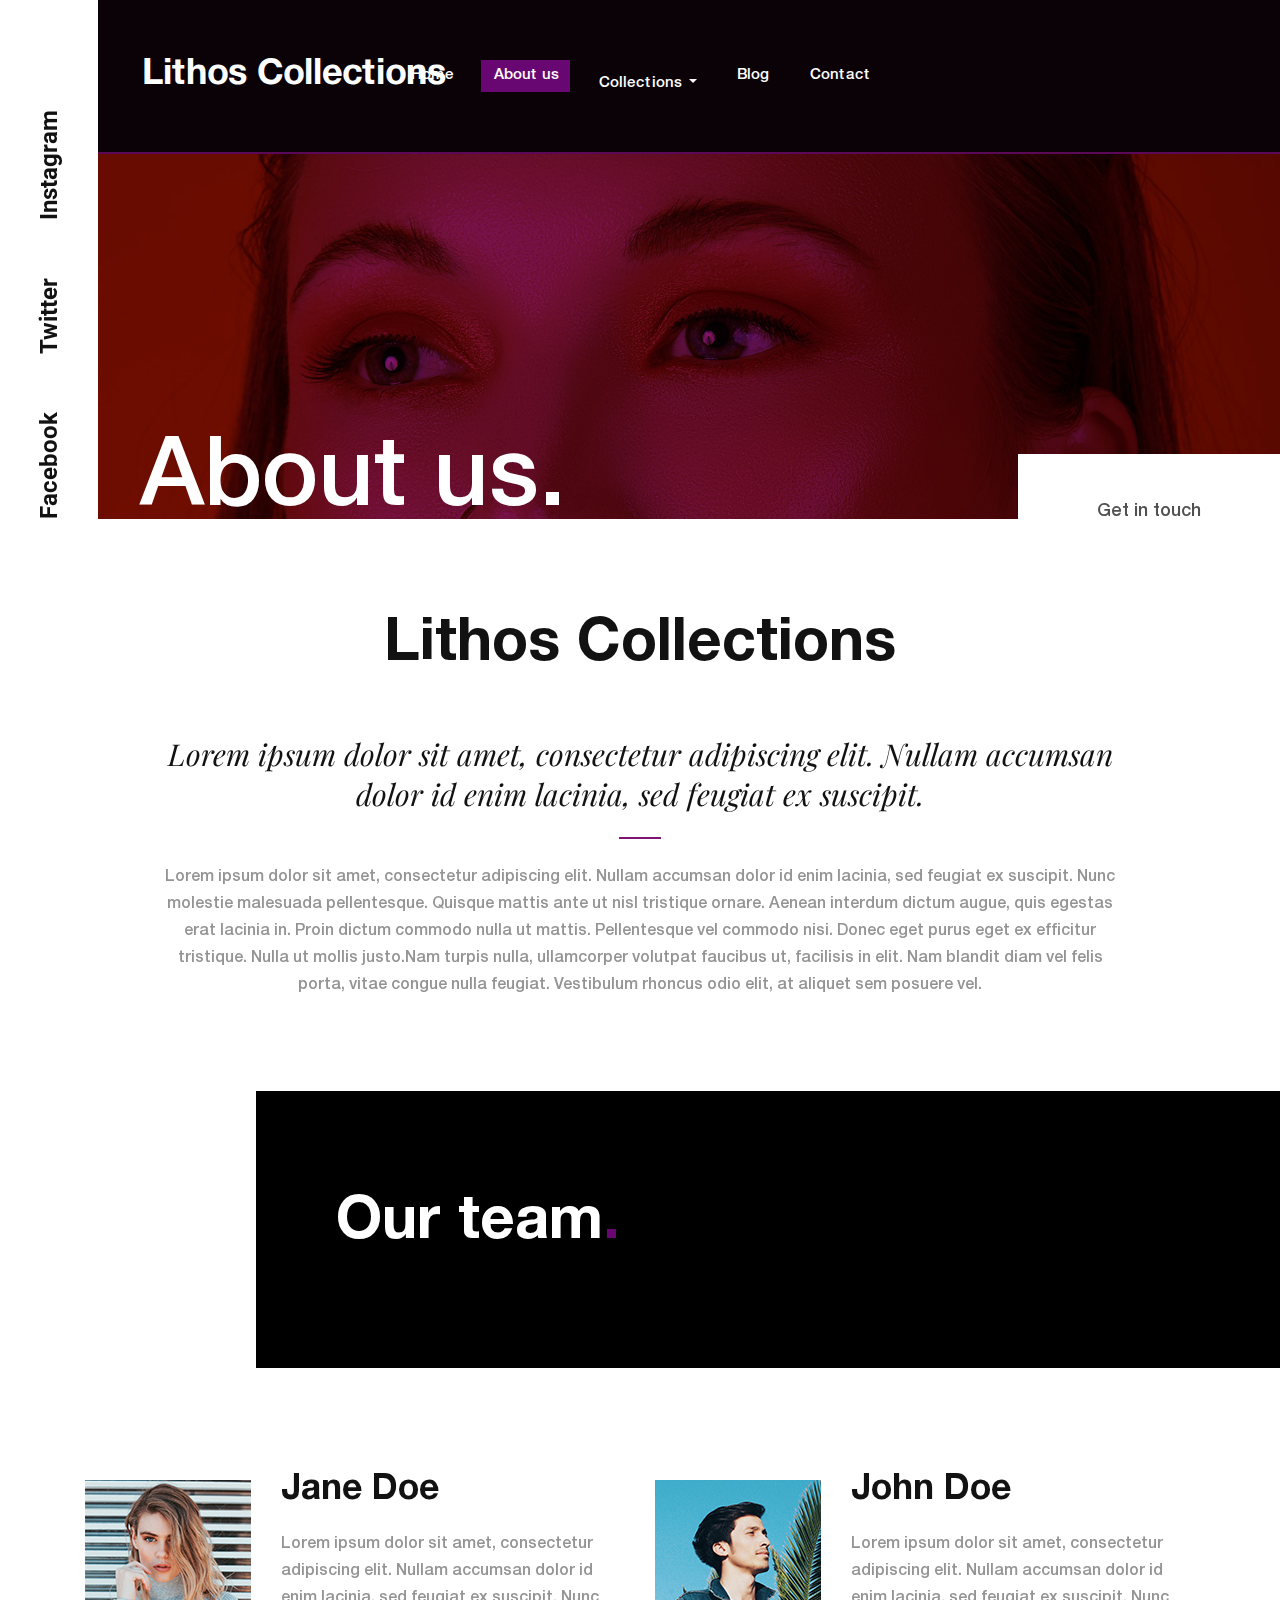
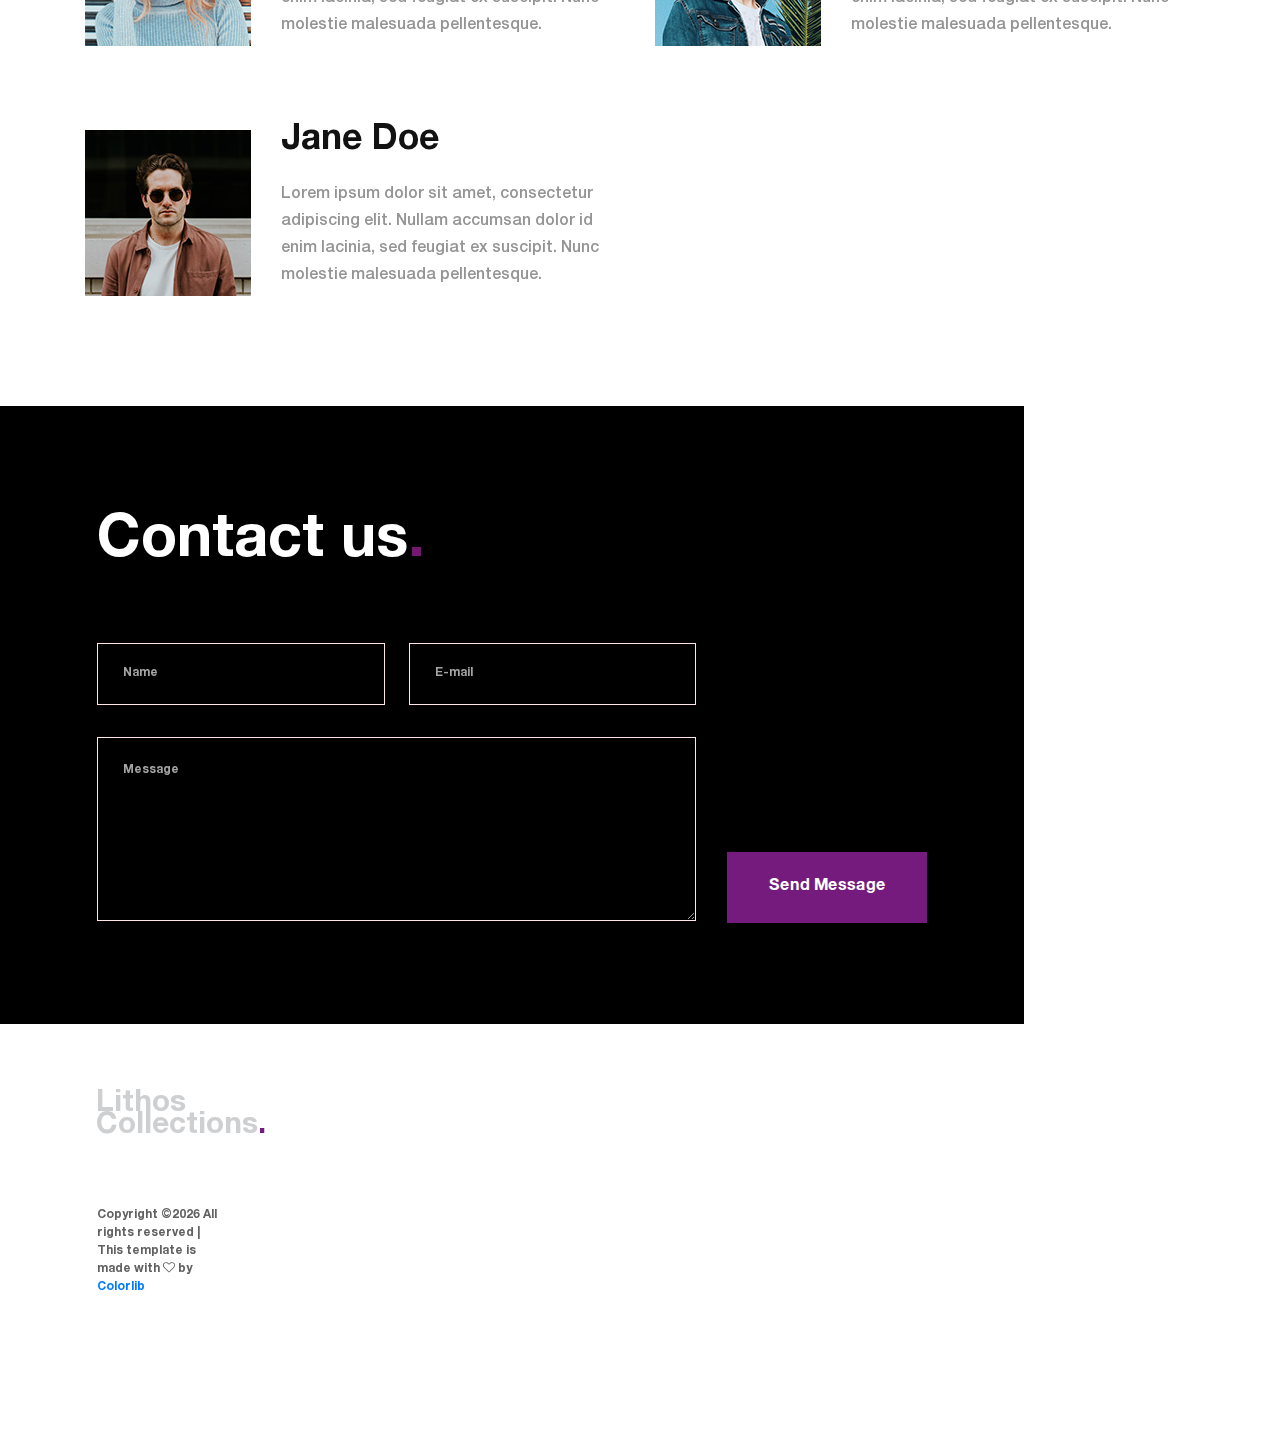
==== about.html @ c88ea255 "initial commit" ====
<!DOCTYPE html>
<html lang="en">
<head>
<title>About us</title>
<meta charset="utf-8">
<meta http-equiv="X-UA-Compatible" content="IE=edge">
<meta name="description" content="Modelo template project">
<meta name="viewport" content="width=device-width, initial-scale=1">
<link rel="stylesheet" type="text/css" href="styles/bootstrap-4.1.2/bootstrap.min.css">
<link href="plugins/font-awesome-4.7.0/css/font-awesome.min.css" rel="stylesheet" type="text/css">
<link rel="stylesheet" type="text/css" href="plugins/OwlCarousel2-2.3.4/owl.carousel.css">
<link rel="stylesheet" type="text/css" href="plugins/OwlCarousel2-2.3.4/owl.theme.default.css">
<link rel="stylesheet" type="text/css" href="plugins/OwlCarousel2-2.3.4/animate.css">
<link rel="stylesheet" type="text/css" href="styles/about.css">
<link rel="stylesheet" type="text/css" href="styles/about_responsive.css">
</head>
<body>

<div class="super_container">
	
	<!-- Header -->

	<header class="header">
		<div class="header_content d-flex flex-row align-items-center justify-content-center">

			<!-- Logo -->
			<div class="logo_container d-flex flex-row align-items-center justify-content-start">
				<div class="logo">
					<a href="#">Lithos Collections</a>
				</div>
				<div class="hamburger"><i class="fa fa-bars" aria-hidden="true"></i></div>
			</div>

			<!-- Main Navigation -->
			<nav class="main_nav">
				<ul class="d-flex flex-row align-items-start justify-content-start">
					<li><a href="index.html">Home</a></li>
					<li class="active"><a href="about.html">About us</a></li>
					<li class="nav-item dropdown">
      <a class="nav-link dropdown-toggle" href="#" id="navbardrop" data-toggle="dropdown">
        Collections
      </a>
      <div class="dropdown-menu">
        <a class="dropdown-item" href="#">Noir</a>
        <a class="dropdown-item" href="#">Violette</a>
      </div>
    </li>
					<li><a href="blog.html">Blog</a></li>
					<li><a href="contact.html">Contact</a></li>
				</ul>
			</nav>

			
		</div>
	</header>

	<!-- Social Bar -->

	<div class="social_bar">
		<div class="d-flex flex-row align-items-center justify-content-start">
			<ul class="d-flex flex-row align-items-start justify-content-start">
				<li><a href="#">Facebook</a></li>
				<li><a href="#">Twitter</a></li>
				<li><a href="#">Instagram</a></li>
			</ul>
		</div>
	</div>

	<!-- Menu -->

	<div class="menu trans_400 d-flex flex-column align-items-start justify-content-center">
		<div class="menu_close"><i class="fa fa-times" aria-hidden="true"></i></div>
		<div class="menu_content">
			<nav class="menu_nav">
				<ul>
					<li><a href="index.html">Home<span>.</span></a></li>
					<li><a href="about.html">About us<span>.</span></a></li>
					<li class="nav-item dropdown">
      <a class="nav-link dropdown-toggle" href="#" id="navbardrop" data-toggle="dropdown">
        Collections
      </a>
      <div class="dropdown-menu">
        <a class="dropdown-item" href="#">Noir</a>
        <a class="dropdown-item" href="#">Violette</a>
      </div>
    </li>
					<li><a href="blog.html">Blog</a></li>
					<li><a href="contact.html">Contact<span>.</span></a></li>
				</ul>
			</nav>
			
		</div>
	</div>

	<!-- Home -->

	<div class="home">
		<div class="parallax_background parallax-window" data-parallax="scroll" data-image-src="images/about.jpg" data-speed="0.8"></div>
		<div class="home_title">About us.</div>
		<div class="home_contact scroll_to d-flex flex-row align-items-end justify-content-center" data-scroll-to="#contact">Get in touch</div>
	</div>

	<!-- Intro -->

	<div class="intro">
		<div class="container">
			<div class="row">
				<div class="col">
					<div class="intro_content">
						<div class="intro_title text-center"><h1>Lithos Collections</h1></div>
						<div class="intro_highlight text-center">
							<p>Lorem ipsum dolor sit amet, consectetur adipiscing elit. Nullam accumsan dolor id enim lacinia, sed feugiat ex suscipit.</p>
						</div>
						<div class="intro_text text-center">
							<p>Lorem ipsum dolor sit amet, consectetur adipiscing elit. Nullam accumsan dolor id enim lacinia, sed feugiat ex suscipit. Nunc molestie malesuada pellentesque. Quisque mattis ante ut nisl tristique ornare. Aenean interdum dictum augue, quis egestas erat lacinia in. Proin dictum commodo nulla ut mattis. Pellentesque vel commodo nisi. Donec eget purus eget ex efficitur tristique. Nulla ut mollis justo.Nam turpis nulla, ullamcorper volutpat faucibus ut, facilisis in elit. Nam blandit diam vel felis porta, vitae congue nulla feugiat. Vestibulum rhoncus odio elit, at aliquet sem posuere vel.</p>
						</div>
					</div>
				</div>
			</div>
		</div>
	</div>

	<!-- Team -->

	<div class="team">
		<div class="section_title_container d-flex flex-row align-items-center justify-content-end">
			<div class="d-flex flex-row align-items-center justify-content-start">
				<div class="section_title"><h1>Our team<span>.</span></h1></div>
			</div>
		</div>
		<div class="container">
			<div class="row">
				<div class="col">
					<div class="team_content d-flex flex-row align-items-start justify-content-between flex-wrap">
						
						<!-- Team Item -->
						<div class="team_item d-flex flex-row align-items-start justify-content-start">
							<div><div class="team_item_image"><img src="images/team_1.jpg" alt="https://unsplash.com/@fezbot2000"></div></div>
							<div class="team_item_content">
								<div class="team_item_title"><a href="#">Jane Doe</a></div>
								<div class="team_item_text">
									<p>Lorem ipsum dolor sit amet, consectetur adipiscing elit. Nullam accumsan dolor id enim lacinia, sed feugiat ex suscipit. Nunc molestie malesuada pellentesque.</p>
								</div>
							</div>
						</div>

						<!-- Team Item -->
						<div class="team_item d-flex flex-row align-items-start justify-content-start">
							<div><div class="team_item_image"><img src="images/team_2.jpg" alt="https://unsplash.com/@onurozkardes"></div></div>
							<div class="team_item_content">
								<div class="team_item_title"><a href="#">John Doe</a></div>
								<div class="team_item_text">
									<p>Lorem ipsum dolor sit amet, consectetur adipiscing elit. Nullam accumsan dolor id enim lacinia, sed feugiat ex suscipit. Nunc molestie malesuada pellentesque.</p>
								</div>
							</div>
						</div>

						<!-- Team Item -->
						<div class="team_item d-flex flex-row align-items-start justify-content-start">
							<div><div class="team_item_image"><img src="images/team_3.jpg" alt="https://unsplash.com/@brookecagle"></div></div>
							<div class="team_item_content">
								<div class="team_item_title"><a href="#">Jane Doe</a></div>
								<div class="team_item_text">
									<p>Lorem ipsum dolor sit amet, consectetur adipiscing elit. Nullam accumsan dolor id enim lacinia, sed feugiat ex suscipit. Nunc molestie malesuada pellentesque.</p>
								</div>
							</div>
						</div>


					</div>
				</div>
			</div>
		</div>
	</div>

	<!-- Testimonials -->
	</div>

	<!-- Footer -->

	<footer class="footer">
		
		
		<!-- Contact -->
		<div class="contact" id="contact">
			<div class="container">
				<div class="row">
					<div class="col">
						<div class="contact_content">
							<div class="contact_title">Contact us<span>.</span></div>
							<div class="contact_form_container">
								<form action="#" class="contact_form" id="contact_form">
									<div class="d-flex flex-lg-row flex-column align-items-end justify-content-start">
										<div class="contact_form_content">
											<div class="d-flex flex-xl-row flex-column align-items-center justify-content-between">
												<div>
													<input type="text" class="contact_input" placeholder="Name" required="required">
												</div>
												<div>
													<input type="email" class="contact_input" placeholder="E-mail" required="required">
												</div>
											</div>
											<div>
												<textarea class="contact_input contact_textarea" placeholder="Message" required="required"></textarea>
											</div>
										</div>
										<div class="contact_form_button_container">
											<button class="contact_form_button button">Send Message</button>
										</div>
									</div>
								</form>
							</div>
						</div>
					</div>
				</div>
			</div>			
		</div>
		<div class="footer_container">
			<div class="container">
				<div class="row">
					<div class="col">
						<div class="footer_container_inner d-flex flex-xl-row flex-column align-items-start justify-content-start">
							<div>
								<div class="footer_logo_container">
									<a href="#">
										<div>Lithos Collections<span>.</span></div>
										
									</a>
								</div>
								<div class="copyright"><!-- Link back to Colorlib can't be removed. Template is licensed under CC BY 3.0. -->
Copyright &copy;<script>document.write(new Date().getFullYear());</script> All rights reserved | This template is made with <i class="fa fa-heart-o" aria-hidden="true"></i> by <a href="https://colorlib.com" target="_blank">Colorlib</a>
<!-- Link back to Colorlib can't be removed. Template is licensed under CC BY 3.0. --></div>
							</div>
							<div class="footer_content d-flex flex-sm-row flex-column align-items-start justify-content-start flex-wrap">
								
							</div>
						</div>
					</div>
				</div>
			</div>		
		</div>
	</footer>
</div>

<script src="js/jquery-3.3.1.min.js"></script>
<script src="styles/bootstrap-4.1.2/popper.js"></script>
<script src="styles/bootstrap-4.1.2/bootstrap.min.js"></script>
<script src="plugins/greensock/TweenMax.min.js"></script>
<script src="plugins/greensock/TimelineMax.min.js"></script>
<script src="plugins/scrollmagic/ScrollMagic.min.js"></script>
<script src="plugins/greensock/animation.gsap.min.js"></script>
<script src="plugins/greensock/ScrollToPlugin.min.js"></script>
<script src="plugins/OwlCarousel2-2.3.4/owl.carousel.js"></script>
<script src="plugins/easing/easing.js"></script>
<script src="plugins/parallax-js-master/parallax.min.js"></script>
<script src="plugins/scrollTo/jquery.scrollTo.min.js"></script>
<script src="js/about.js"></script>
</body>
</html>
---- styles/about.css ----
@charset "utf-8";
/* CSS Document */

/******************************

[Table of Contents]

1. Fonts
2. Body and some general stuff
3. Header
4. Social Bar
5. Menu
6. Home
7. Intro
8. Team
9. Testimonials
10. Footer


******************************/

/***********
1. Fonts
***********/

@import url('https://fonts.googleapis.com/css?family=Playfair+Display:400i|Roboto:700');

@font-face
{
	font-family: 'HelveticaNeueLTProBd';
	src: url('../fonts/HelveticaNeueLTPro-Bd.eot'); /* IE9 Compat Modes */
  	src: url('../fonts/HelveticaNeueLTPro-Bd.eot?#iefix') format('embedded-opentype'), /* IE6-IE8 */
		url('../fonts/HelveticaNeueLTPro-Bd.woff2') format('woff2'), /* Super Modern Browsers */
		url('../fonts/HelveticaNeueLTPro-Bd.woff') format('woff'), /* Pretty Modern Browsers */
		url('../fonts/HelveticaNeueLTPro-Bd.ttf')  format('truetype'); /* Safari, Android, iOS */
	font-weight: bold;
}

@font-face
{
	font-family: 'HelveticaNeueLTProMd';
	src: url('../fonts/HelveticaNeueLTPro-Md.eot'); /* IE9 Compat Modes */
  	src: url('../fonts/HelveticaNeueLTPro-Md.eot?#iefix') format('embedded-opentype'), /* IE6-IE8 */
		url('../fonts/HelveticaNeueLTPro-Md.woff2') format('woff2'), /* Super Modern Browsers */
		url('../fonts/HelveticaNeueLTPro-Md.woff') format('woff'), /* Pretty Modern Browsers */
		url('../fonts/HelveticaNeueLTPro-Md.ttf')  format('truetype'); /* Safari, Android, iOS */
	font-weight: normal;
}

/*********************************
2. Body and some general stuff
*********************************/

*
{
	margin: 0;
	padding: 0;
	-webkit-font-smoothing: antialiased;
	-webkit-text-shadow: rgba(0,0,0,.01) 0 0 1px;
	text-shadow: rgba(0,0,0,.01) 0 0 1px;
}
body
{
	font-family: 'HelveticaNeueLTProMd', sans-serif;
	font-size: 14px;
	font-weight: 400;
	background: #FFFFFF;
	color: #a5a5a5;
}
div
{
	display: block;
	position: relative;
	-webkit-box-sizing: border-box;
    -moz-box-sizing: border-box;
    box-sizing: border-box;
}
ul
{
	list-style: none;
	margin-bottom: 0px;
}
p
{
	font-family: 'HelveticaNeueLTProMd', sans-serif;
	font-size: 16px;
	line-height: 1.6875;
	color: #949494;
	-webkit-font-smoothing: antialiased;
	-webkit-text-shadow: rgba(0,0,0,.01) 0 0 1px;
	text-shadow: rgba(0,0,0,.01) 0 0 1px;
}
p a
{
	display: inline;
	position: relative;
	color: inherit;
	border-bottom: solid 1px #ffa07f;
	-webkit-transition: all 200ms ease;
	-moz-transition: all 200ms ease;
	-ms-transition: all 200ms ease;
	-o-transition: all 200ms ease;
	transition: all 200ms ease;
}
p:last-of-type
{
	margin-bottom: 0;
}
a
{
	-webkit-transition: all 200ms ease;
	-moz-transition: all 200ms ease;
	-ms-transition: all 200ms ease;
	-o-transition: all 200ms ease;
	transition: all 200ms ease;
}
a, a:hover, a:visited, a:active, a:link
{
	text-decoration: none;
	-webkit-font-smoothing: antialiased;
	-webkit-text-shadow: rgba(0,0,0,.01) 0 0 1px;
	text-shadow: rgba(0,0,0,.01) 0 0 1px;
}
p a:active
{
	position: relative;
	color: #FF6347;
}
p a:hover
{
	color: #FFFFFF;
	background: #ffa07f;
}
p a:hover::after
{
	opacity: 0.2;
}
::selection
{
	background: #121212;
	color: #FFFFFF;
}
p::selection
{
	
}
h1{font-size: 60px;}
h2{font-size: 48px;}
h3{font-size: 36px;}
h4{font-size: 24px;}
h5{font-size: 18px;}
h1, h2, h3, h4, h5, h6
{
	font-family: 'HelveticaNeueLTProBd', sans-serif;
	-webkit-font-smoothing: antialiased;
	-webkit-text-shadow: rgba(0,0,0,.01) 0 0 1px;
	text-shadow: rgba(0,0,0,.01) 0 0 1px;
	line-height: 1.2;
}
h1::selection, 
h2::selection, 
h3::selection, 
h4::selection, 
h5::selection, 
h6::selection
{
	
}
img
{
	max-width: 100%;
}
button:active
{
	outline: none;
}
.form-control
{
	color: #db5246;
}
section
{
	display: block;
	position: relative;
	box-sizing: border-box;
}
.clear
{
	clear: both;
}
.clearfix::before, .clearfix::after
{
	content: "";
	display: table;
}
.clearfix::after
{
	clear: both;
}
.clearfix
{
	zoom: 1;
}
.float_left
{
	float: left;
}
.float_right
{
	float: right;
}
.trans_200
{
	-webkit-transition: all 200ms ease;
	-moz-transition: all 200ms ease;
	-ms-transition: all 200ms ease;
	-o-transition: all 200ms ease;
	transition: all 200ms ease;
}
.trans_300
{
	-webkit-transition: all 300ms ease;
	-moz-transition: all 300ms ease;
	-ms-transition: all 300ms ease;
	-o-transition: all 300ms ease;
	transition: all 300ms ease;
}
.trans_400
{
	-webkit-transition: all 400ms ease;
	-moz-transition: all 400ms ease;
	-ms-transition: all 400ms ease;
	-o-transition: all 400ms ease;
	transition: all 400ms ease;
}
.trans_500
{
	-webkit-transition: all 500ms ease;
	-moz-transition: all 500ms ease;
	-ms-transition: all 500ms ease;
	-o-transition: all 500ms ease;
	transition: all 500ms ease;
}
.fill_height
{
	height: 100%;
}
.super_container
{
	width: 100%;
	overflow: hidden;
}
.prlx_parent
{
	overflow: hidden;
}
.prlx
{
	height: 130% !important;
}
.parallax-window
{
    min-height: 400px;
    background: transparent;
}
.parallax_background
{
	position: absolute;
	top: 0;
	left: 0;
	width: 100%;
	height: 100%;
}
.background_image
{
	position: absolute;
	top: 0;
	left: 0;
	width: 100%;
	height: 100%;
	background-repeat: no-repeat;
	background-size: cover;
	background-position: center center;
}
.nopadding
{
	padding: 0px !important;
}
.owl-carousel,
.owl-carousel .owl-stage-outer,
.owl-carousel .owl-stage,
.owl-carousel .owl-item,
.owl-carousel .owl-item > div
{
	height: 100%;
}
.section_title_container
{
	width: 100%;
}
.section_title_container > div
{
	width: 80%;
	height: 277px;
	background: #000000;
	padding-left: 80px;
	padding-right: 40px;
}
.section_title h1
{
	font-size: 60px;
	color: #FFFFFF;
}
.section_title h1 span
{
	color: #690772;
}
.button
{
	width: 200px;
	height: 71px;
	background: #751b7e;
	text-align: center;
}
.button a
{
	display: block;
	width: 100%;
	height: 100%;
	font-family: 'HelveticaNeueLTProBd', sans-serif;
	font-size: 16px;
	color: #FFFFFF;
	line-height: 71px;
}
.button:hover
{
	background: #121212;
}

/*********************************
3. Header
*********************************/

.header
{
	position: fixed;
	top: 0;
	left: 0;
	width: 100%;
	background: #0b0208;
	border-bottom: solid 2px #5b0857;
	z-index: 100;
}
.header_content
{
	width: 100%;
	height: 152px;
	-webkit-transition: all 400ms ease;
	-moz-transition: all 400ms ease;
	-ms-transition: all 400ms ease;
	-o-transition: all 400ms ease;
	transition: all 400ms ease;
}
.header.scrolled .header_content
{
	height: 80px;
}
.main_nav ul li
{
	height: 32px;
	-webkit-transition: all 200ms ease;
	-moz-transition: all 200ms ease;
	-ms-transition: all 200ms ease;
	-o-transition: all 200ms ease;
	transition: all 200ms ease;
}
.main_nav ul li:not(:last-of-type)
{
	margin-right: 26px;
}
.main_nav ul li.active,
.main_nav ul li:hover
{
	background: #690772;
}
.main_nav ul li a
{
	display: block;
	position: relative;
	font-size: 15px;
	color: #FFFFFF;
	line-height: 32px;
	padding-left: 13px;
	padding-right: 11px;
}
.logo_container
{
	position: absolute;
	top: 50%;
	-webkit-transform: translateY(-50%);
	-moz-transform: translateY(-50%);
	-ms-transform: translateY(-50%);
	-o-transform: translateY(-50%);
	transform: translateY(-50%);
	left: 0;
	padding-left: 142px;
}
.logo a
{
	display: block;
	font-family: 'HelveticaNeueLTProBd', sans-serif;
	font-size: 36px;
	color: #FFFFFF;
	line-height: 0.75;
	-webkit-transition: all 400ms ease;
	-moz-transition: all 400ms ease;
	-ms-transition: all 400ms ease;
	-o-transition: all 400ms ease;
	transition: all 400ms ease;
}
.header.scrolled .logo a
{
	font-size: 30px;
}
.logo a span
{
	color: #690772;
}
.submit_button
{
	position: absolute;
	right: 0;
	bottom: 0;
	width: 391px;
	height: 130px;
	background: #690772;
	text-align: center;
	-webkit-transition: all 400ms ease;
	-moz-transition: all 400ms ease;
	-ms-transition: all 400ms ease;
	-o-transition: all 400ms ease;
	transition: all 400ms ease;
}
.header.scrolled .submit_button
{
	height: 100%;
}
.submit_button a
{
	display: block;
	width: 100%;
	height: 100%;
	line-height: 130px;
	font-size: 18px;
	color: #FFFFFF;
	-webkit-transition: all 400ms ease;
	-moz-transition: all 400ms ease;
	-ms-transition: all 400ms ease;
	-o-transition: all 400ms ease;
	transition: all 400ms ease;
}
.header.scrolled .submit_button a
{
	line-height: 80px;
}
.hamburger
{
	display: none;
	margin-left: 10px;
	-webkit-transform: translateY(4px);
	-moz-transform: translateY(4px);
	-ms-transform: translateY(4px);
	-o-transform: translateY(4px);
	transform: translateY(4px);
	cursor: pointer;
}
.hamburger i
{
	font-size: 24px;
	color: #FFFFFF;
	-webkit-transition: all 200ms ease;
	-moz-transition: all 200ms ease;
	-ms-transition: all 200ms ease;
	-o-transition: all 200ms ease;
	transition: all 200ms ease;
}
.hamburger:hover i
{
	color: rgba(255,255,255,0.8);
}

/*********************************
4. Social Bar
*********************************/

.social_bar
{
	position: absolute;
	top: 519px;
	left: 0;
	width: 519px;
	height: 98px;
	background: #FFFFFF;
	z-index: 101;
	-webkit-transform-origin: top left;
	transform-origin: top left;
	-webkit-transform: rotate(-90deg);
	-moz-transform: rotate(-90deg);
	-ms-transform: rotate(-90deg);
	-o-transform: rotate(-90deg);
	transform: rotate(-90deg);
}
.social_bar > div
{
	width: 100%;
	height: 100%;
	padding-left: 0px;
}
.social_bar > div ul li:not(:last-child)
{
	margin-right: 58px;
}
.social_bar > div ul li a
{
	font-family: 'Roboto', sans-serif;
	font-size: 24px;
	font-weight: 700;
	color: #121212;
}
.social_bar > div ul li a:hover
{
	color: #690772;
}

/*********************************
5. Menu
*********************************/

.menu
{
	position: fixed;
	top: 0;
	left: 0;
	width: 100vw;
	height: 100vh;
	background: rgba(255,255,255,0.95);
	padding-left: 225px;
	z-index: 102;
	visibility: hidden;
	opacity: 0;
}
.menu.active
{
	visibility: visible;
	opacity: 1;
}
.menu::after
{
	display: block;
	position: absolute;
	top: 0;
	left: 0;
	width: 98px;
	height: 100vh;
	background: rgba(255,255,255,0.75);
	content: '';
}
.menu_close
{
	position: absolute;
	top: 29px;
	right: 50px;
	cursor: pointer;
	z-index: 1;
}
.menu_close i
{
	font-size: 24px;
	color: #121212;
}
.menu_nav ul li:not(:last-of-type)
{
	margin-bottom: 5px;
}
.menu_nav ul li a
{
	font-family: 'HelveticaNeueLTProBd', sans-serif;
	font-weight: 700;
	font-size: 36px;
	color: #121212;
	line-height: 1.2;
}
.menu_nav ul li a:hover
{
	color: #690772;
}
.menu_nav ul li a span
{
	color: #690772;
}
.menu_submit
{
	margin-top: 50px;
}
.menu_submit a
{
	display: inline-block;
	position: relative;
	font-size: 14px;
	color: rgba(0,0,0,0.62);
}
.menu_submit a::after
{
	display: block;
	position: absolute;
	bottom: 1px;
	left: 0;
	width: 100%;
	height: 1px;
	background: rgba(0,0,0,0.62);
	content: '';
}
.menu_submit a:hover
{
	color: rgba(0,0,0,1);
}
.menu_submit a:hover::after
{
	background: rgba(0,0,0,1);
}

/*********************************
6. Home
*********************************/

.home
{
	width: 100%;
	height: 519px;
	overflow: hidden;
}
.home_title
{
	position: absolute;
	bottom: -1px;
	left: 140px;
	font-size: 130px;
	color: #FFFFFF;
	line-height: 0.75;
}
.home_contact
{
	position: absolute;
	right: 0;
	bottom: 0;
	width: 262px;
	height: 65px;
	background: #FFFFFF;
	line-height: 0.75;
	font-size: 18px;
	color: #505050;
	cursor: pointer;
}

/*********************************
7. Intro
*********************************/

.intro
{
	background: #FFFFFF;
	padding-top: 92px;
	padding-bottom: 91px;
}
.intro_content
{
	padding-left: 80px;
	padding-right: 80px;
}
.intro_title h1
{
	color: #121212;
}
.intro_title h1 span
{
	color: #690772;
}
.intro_highlight
{
	margin-top: 51px;
	padding-bottom: 25px;
}
.intro_highlight p
{
	font-family: 'Playfair Display', serif;
	font-size: 30px;
	font-style: italic;
	color: #121212;
	line-height: 1.33333333;
}
.intro_highlight::after
{
	display: block;
	position: absolute;
	bottom: 0;
	left: 50%;
	-webkit-transform: translateX(-50%);
	-moz-transform: translateX(-50%);
	-ms-transform: translateX(-50%);
	-o-transform: translateX(-50%);
	transform: translateX(-50%);
	width: 42px;
	height: 2px;
	background: #801475;
	content: '';
}
.intro_text
{
	margin-top: 26px;
}

/*********************************
8. Team
*********************************/

.team
{
	background: #FFFFFF;
}
.team_content
{
	padding-top: 112px;
	padding-bottom: 110px;
}
.team_item
{
	width: calc((100% - 30px) / 2);
}
.team_item:nth-last-child(n+3)
{
	margin-bottom: 84px;
}
.team_item_image
{
	width: 166px;
	height: 166px;
}
.team_item_content
{
	padding-left: 30px;
}
.team_item_title
{
	margin-top: -10px;
}
.team_item_title a
{
	font-family: 'HelveticaNeueLTProBd', sans-serif;
	font-size: 36px;
	color: #121212;
	line-height: 1.2;
}
.team_item_title a:hover
{
	color: #751b7e;
}
.team_item_text
{
	margin-top: 19px;
}

/*********************************
9. Testimonials
*********************************/

.testimonials
{
	background: #FFFFFF;
}
.testimonial
{
	position: relative;
	background: #FFFFFF;
	padding-top: 109px;
	padding-bottom: 221px;
}
.quote
{
	width: 24px;
	height: 18px;
}
.quote_text
{
	margin-top: 48px;
}
.quote_text p
{
	font-family: 'Playfair Display', serif;
	font-size: 30px;
	font-style: italic;
	color: #121212;
	line-height: 1.333333;
}
.test_image
{
	width: 98px;
	height: 98px;
	border-radius: 50%;
	overflow: hidden;
	margin-top: 56px;
}
.test_name
{
	margin-top: 25px;
}
.test_name a
{
	font-family: 'HelveticaNeueLTProBd', sans-serif;
	font-size: 24px;
	color: #121212;
	line-height: 1.2;
}
.test_title
{
	font-family: 'HelveticaNeueLTProBd', sans-serif;
	font-size: 14px;
	line-height: 1.2;
	color: #a4a4a4;
	margin-top: 6px;
}
.owl-carousel .owl-dots
{
	display: none;
}
.test_slider_dots_container
{
	position: absolute;
	left: 50%;
	-webkit-transform: translateX(-50%);
	-moz-transform: translateX(-50%);
	-ms-transform: translateX(-50%);
	-o-transform: translateX(-50%);
	transform: translateX(-50%);
	bottom: 111px;
	z-index: 1;
}
.test_slider_custom_dots li
{
	width: 33px;
	height: 33px;
	text-align: center;
	border: solid 2px transparent;
	line-height: 29px;
	font-size: 14px;
	color: #121212;
	cursor: pointer;
	-webkit-transition: all 200ms ease;
	-moz-transition: all 200ms ease;
	-ms-transition: all 200ms ease;
	-o-transition: all 200ms ease;
	transition: all 200ms ease;
}
.test_slider_custom_dots li:not(.active):hover
{
	color: #751b7e;
}
.test_slider_custom_dots li:not(:last-of-type)
{
	margin-right: 3px;
}
.test_slider_custom_dots li.active
{
	border: solid 2px rgba(105,7,114,0.62);
}

/*********************************
10. Footer
*********************************/

.footer
{
	display: block;
	background: #FFFFFF;
}
.footer_image
{
	position: absolute;
	right: 15px;
	bottom: 0;
}
.contact
{
	width: 80%;
	background: #000000;
}
.contact .container
{
	max-width: 100%;
	padding-left: 0;
	padding-right: 0;
}
.contact .container .row
{
	margin-left: 0;
	margin-right: 0;
	padding-left: 0;
	padding-right: 0;
}
.contact .container .row .col
{
	padding-left: 0;
	padding-right: 0;
}
.contact_content
{
	padding-top: 101px;
	padding-bottom: 95px;
	padding-left: 97px;
	padding-right: 97px;
}
.contact_title
{
	font-family: 'HelveticaNeueLTProBd', sans-serif;
	font-size: 60px;
	color: #FFFFFF;
	line-height: 1.2;
}
.contact_title span
{
	color: #751871;
}
.contact_form_container
{
	max-width: 1029px;
	margin-top: 64px;
}
.contact_form
{

}
.contact_form_content
{
	width: 100%;
}
.contact_form_content > div:first-child
{
	margin-bottom: 32px;
}
.contact_form_content > div:first-child > div
{
	width: calc((100% - 24px) / 2);
}
.contact_input
{
	width: 100%;
	height: 62px;
	border: solid 1px #ffe5e5;
	background: transparent;
	padding-left: 25px;
	outline: none;
	color: #FFFFFF;
	font-family: 'HelveticaNeueLTProBd', sans-serif;
	font-size: 16px;
	-webkit-transition: all 200ms ease;
	-moz-transition: all 200ms ease;
	-ms-transition: all 200ms ease;
	-o-transition: all 200ms ease;
	transition: all 200ms ease;
}
.contact_input:focus,
.contact_input:hover
{
	border: solid 1px #751b7e;
}
.contact_textarea
{
	height: 184px;
	padding-top: 23px;
}
.contact_input::-webkit-input-placeholder
{
	font-family: 'HelveticaNeueLTProBd', sans-serif;
	font-size: 12px !important;
	color: #a4a4a4 !important;
}
.contact_input:-moz-placeholder
{
	font-family: 'HelveticaNeueLTProBd', sans-serif;
	font-size: 12px !important;
	color: #a4a4a4 !important;
}
.contact_input::-moz-placeholder
{
	font-family: 'HelveticaNeueLTProBd', sans-serif;
	font-size: 12px !important;
	color: #a4a4a4 !important;
} 
.contact_input:-ms-input-placeholder
{ 
	font-family: 'HelveticaNeueLTProBd', sans-serif;
	font-size: 12px !important;
	color: #a4a4a4 !important;
}
.contact_input::input-placeholder
{
	font-family: 'HelveticaNeueLTProBd', sans-serif;
	font-size: 12px !important;
	color: #a4a4a4 !important;
}
.contact_form_button
{
	border: none;
	outline: none;
	margin-left: 31px;
	cursor: pointer;
	color: #FFFFFF;
	font-family: 'HelveticaNeueLTProBd', sans-serif;
    font-size: 16px;
    margin-bottom: 6px;
    -webkit-transition: all 200ms ease;
	-moz-transition: all 200ms ease;
	-ms-transition: all 200ms ease;
	-o-transition: all 200ms ease;
	transition: all 200ms ease;
}
.contact_form_button:hover
{
	background: #FFFFFF;
	color: #121212;
}
.footer_container
{
	width: 80%;
	padding-bottom: 142px;
}
.footer_container .container
{
	max-width: 100%;
	padding-left: 0;
	padding-right: 0;
}
.footer_container .container .row
{
	margin-left: 0;
	margin-right: 0;
	padding-left: 0;
	padding-right: 0;
}
.footer_container .container .row .col
{
	padding-left: 0;
	padding-right: 0;
}
.footer_container_inner > div:first-child
{
	width: 25%;
	padding-left: 97px;
	padding-top: 58px;
	padding-right: 30px;
}
.footer_container_inner > div:last-child
{
	width: 75%;
}
.footer_logo_container
{
	display: inline-block;
}
.footer_logo_container a > div:first-child
{
	font-family: 'HelveticaNeueLTProBd', sans-serif;
	font-size: 36px;
	color: #121212;
	line-height: 0.75;
	margin-left: -1px;
}
.footer_logo_container a > div:first-child span
{
	color: #751b7e;
}
.footer_logo_container a > div:last-child
{
	font-family: 'HelveticaNeueLTProBd', sans-serif;
	font-size: 16px;
	color: #cecfd1;
	margin-top: 12px;
	line-height: 0.75;
}
.copyright
{
	font-family: 'HelveticaNeueLTProBd', sans-serif;
	font-size: 12px;
	color: #616161;
	line-height: 1.5;
	margin-top: 65px;
}
.footer_content
{
	padding-top: 69px;
}
.footer_col
{
	width: 25%;
}
.footer_title
{
	font-family: 'HelveticaNeueLTProBd', sans-serif;
	font-size: 20px;
	color: #121212;
	line-height: 0.75;
}
.footer_list
{
	margin-top: 33px;
}
.footer_list ul li:not(:last-of-type)
{
	margin-bottom: 9px;
}
.footer_list ul li
{
	font-family: 'HelveticaNeueLTProBd', sans-serif;
	font-size: 14px;
	color: #777777;
}
---- styles/about_responsive.css ----
@charset "utf-8";
/* CSS Document */

/******************************

[Table of Contents]

1. 1600px
2. 1440px
3. 1280px
4. 1199px
5. 1024px
6. 991px
7. 959px
8. 880px
9. 768px
10. 767px
11. 539px
12. 479px
13. 400px

******************************/

/************
1. 1600px
************/

@media only screen and (max-width: 1600px)
{
	
}

/************
2. 1440px
************/

@media only screen and (max-width: 1440px)
{
	.main_nav ul li:not(:last-of-type)
	{
		margin-right: 16px;
	}
	.submit_button
	{
		width: 311px;
	}
	.submit_button a
	{
		font-size: 16px;
	}
	.footer_image
	{
		right: -45px;
	}
}

/************
3. 1380px
************/

@media only screen and (max-width: 1380px)
{
	
}

/************
3. 1280px
************/

@media only screen and (max-width: 1280px)
{
	.home_title
	{
		font-size: 96px;
	}
	.submit_button
	{
		top: 50%;
		-webkit-transform: translateY(-50%);
		-moz-transform: translateY(-50%);
		-ms-transform: translateY(-50%);
		-o-transform: translateY(-50%);
		transform: translateY(-50%);
		width: 273px;
		height: 75px;
	}
	.submit_button a
	{
		line-height: 75px;
	}
	.section_title_container > div
	{
		padding-right: 45px;
	}
	.footer_logo_container a > div:first-child
	{
		font-size: 30px;
	}
}

/************
4. 1199px
************/

@media only screen and (max-width: 1199px)
{
	.hamburger
	{
		display: block;
	}
	.main_nav
	{
		display: none;
	}
	.home_container
	{
		top: 52%;
		-webkit-transform: translateY(-50%);
		-moz-transform: translateY(-50%);
		-ms-transform: translateY(-50%);
		-o-transform: translateY(-50%);
		transform: translateY(-50%);
	}
	.home_title
	{
		font-size: 96px;
	}
	.section_title h1
	{
		font-size: 48px;
	}
	.section_title_container > div
	{
		padding-left: 45px;
	}
	.team_item_image
	{
		width: 125px;
		height: 125px;
	}
	.contact_form_content > div:first-child > div
	{
		width: 100%;
	}
	.contact_form_content > div:first-child > div:first-child
	{
		margin-bottom: 32px;
	}
	.footer_container_inner > div:first-child
	{
		width: 100%;
	}
	.footer_container_inner > div:last-child
	{
		width: 100%;
	}
	.footer_content
	{
		padding-left: 97px;
	}
	.footer_image
	{
		right: 15px;
		width: 164px;
	}
}

/************
4. 1100px
************/

@media only screen and (max-width: 1100px)
{
	
}

/************
5. 1024px
************/

@media only screen and (max-width: 1024px)
{
	
}

/************
6. 991px
************/

@media only screen and (max-width: 991px)
{
	.logo_container
	{
		padding-left: 25px;
	}
	.menu
	{
		padding-left: 155px;
	}
	.menu::after
	{
		width: 60px;
	}
	.social_bar
	{
		height: 70px;
		background: transparent;
		z-index: 99;
	}
	.social_bar > div
	{
		padding-left: 30px;
	}
	.social_bar > div ul li:not(:last-child)
	{
		margin-right: 38px;
	}
	.social_bar > div ul li a
	{
		font-size: 18px;
		color: #ffffff;
	}
	.home_title
	{
		font-size: 90px;
	}
	.home_contact
	{
		width: 200px;
		height: 48px;
		font-size: 16px;
	}
	.intro_content
	{
		padding-left: 0px;
		padding-right: 0px;
	}
	.section_title_container > div
	{
		width: 100%;
	}
	.team_item
	{
		width: 100%;
	}
	.team_item:nth-last-child(n+3)
	{
		margin-bottom: 0px;
	}
	.team_item:not(:last-child)
	{
		margin-bottom: 74px;
	}
	.contact
	{
		width: 100%;
	}
	.contact .container
	{
		max-width: 720px;
		padding-left: 15px;
		padding-right: 15px;
	}
	.contact .container .row
	{
		margin-left: -15px;
		margin-right: -15px;
	}
	.contact .container .row .col
	{
		padding-left: 15px;
		padding-right: 15px;
	}
	.contact_content
	{
		padding-left: 0;
		padding-right: 0;
	}
	.contact_form_button
	{
		margin-top: 26px;
	}
	.footer_container
	{
		width: 100%;
	}
	.footer_container .container
	{
		max-width: 720px;
		padding-left: 15px;
		padding-right: 15px;
	}
	.footer_container .container .row
	{
		margin-left: -15px;
		margin-right: -15px;
	}
	.footer_container .container .row .col
	{
		padding-left: 15px;
		padding-right: 15px;
	}
	.footer_container_inner > div:first-child
	{
		width: 100%;
		padding-left: 0;
	}
	.footer_container_inner > div:last-child
	{
		width: 100%;
	}
	.footer_col:nth-last-child(n+3)
	{
		margin-bottom: 60px;
	}
	.footer_col
	{
		width: 50%;
	}
	.footer_content
	{
		padding-left: 0;
	}
	.footer_image
	{
		right: -30px;
		width: 230px;
	}
}

/************
7. 959px
************/

@media only screen and (max-width: 959px)
{
	
}

/************
8. 880px
************/

@media only screen and (max-width: 880px)
{
	
}

/************
9. 768px
************/

@media only screen and (max-width: 768px)
{
	
}

/************
10. 767px
************/

@media only screen and (max-width: 767px)
{
	h1
	{
		font-size: 48px;
	}
	.home_title
	{
		left: 110px;
		font-size: 72px;
	}
	.section_title
	{
		max-width: 300px;
	}
	.section_title h1
	{
		font-size: 40px;
	}
	.intro_highlight p
	{
		font-size: 24px;
	}
	.quote_text p
	{
		font-size: 24px;
	}
	.test_name a
	{
		font-size: 20px;
	}
	.contact .container
	{
		max-width: 540px;
	}
	.footer_container .container
	{
		max-width: 540px;
	}
	.footer_col
	{
		width: 100%;
	}
	.footer_col:nth-last-child(n+3)
	{
		margin-bottom: 0px;
	}
	.footer_col:not(:last-child)
	{
		margin-bottom: 60px;
	}
	.footer_image
	{
		right: -30px;
		width: 242px;
		bottom: 146px;
	}
}

/************
11. 575px
************/

@media only screen and (max-width: 575px)
{
	p
	{
		font-size: 14px;
	}
	h1
	{
		font-size: 36px;
	}
	.menu
	{
		padding-left: 65px;
	}
	.menu::after
	{
		width: 7px;
	}
	.header_content
	{
		height: 80px;
	}
	.logo_container
	{
		padding-left: 15px;
	}
	.logo a
	{
		font-size: 30px;
	}
	.button
	{
		width: 160px;
		height: 55px;
	}
	.button a
	{
		font-size: 14px;
		line-height: 55px;
	}
	.home
	{
		height: 380px;
	}
	.home_title
	{
		font-size: 48px;
		left: 15px;
		bottom: 100px;
	}
	.social_bar
	{
		top: 350px;
		width: auto;
		height: 30px;
	    -webkit-transform: rotate(0deg);
	    -moz-transform: rotate(0deg);
	    -ms-transform: rotate(0deg);
	    -o-transform: rotate(0deg);
	    transform: rotate(0deg);
	}
	.social_bar > div
	{
		padding-left: 15px;
	}
	.social_bar > div ul li:not(:last-child)
	{
		margin-right: 30px;
	}
	.social_bar > div ul li a
	{
		font-size: 14px;
	}
	.home_contact
	{
		width: 170px;
		height: 40px;
		font-size: 14px;
	}
	.intro_highlight p
	{
		font-size: 20px;
	}
	.team_item_title
	{
		margin-top: -7px;
	}
	.team_item_title a
	{
		font-size: 24px;
	}
	.team_item_text
	{
		margin-top: 14px;
	}
	.quote_text p
	{
		font-size: 20px;
	}
	.testimonial
	{
		padding-top: 84px;
		padding-bottom: 190px;
	}
	.test_slider_dots_container
	{
		bottom: 83px;
	}
	.test_name a
	{
		font-size: 18px;
	}
	.test_title
	{
		font-size: 12px;
		margin-top: 4px;
	}
	.submit_button
	{
		display: none;
	}
	.section_title_container > div
	{
		padding-left: 15px;
		padding-right: 15px;
	}
	.section_title h1
	{
		font-size: 36px;
	}
	.contact .container
	{
		max-width: 100%;
	}
	.contact_input
	{
		font-size: 14px;
	}
	.contact_content
	{

	}
	.contact_form_button
	{
		font-size: 14px;
	}
	.footer_container .container
	{
		max-width: 100%;
	}
}

/************
11. 539px
************/

@media only screen and (max-width: 539px)
{
	
}

/************
12. 480px
************/

@media only screen and (max-width: 480px)
{
	
}

/************
13. 479px
************/

@media only screen and (max-width: 479px)
{
	
}

/************
14. 400px
************/

@media only screen and (max-width: 400px)
{
	
}
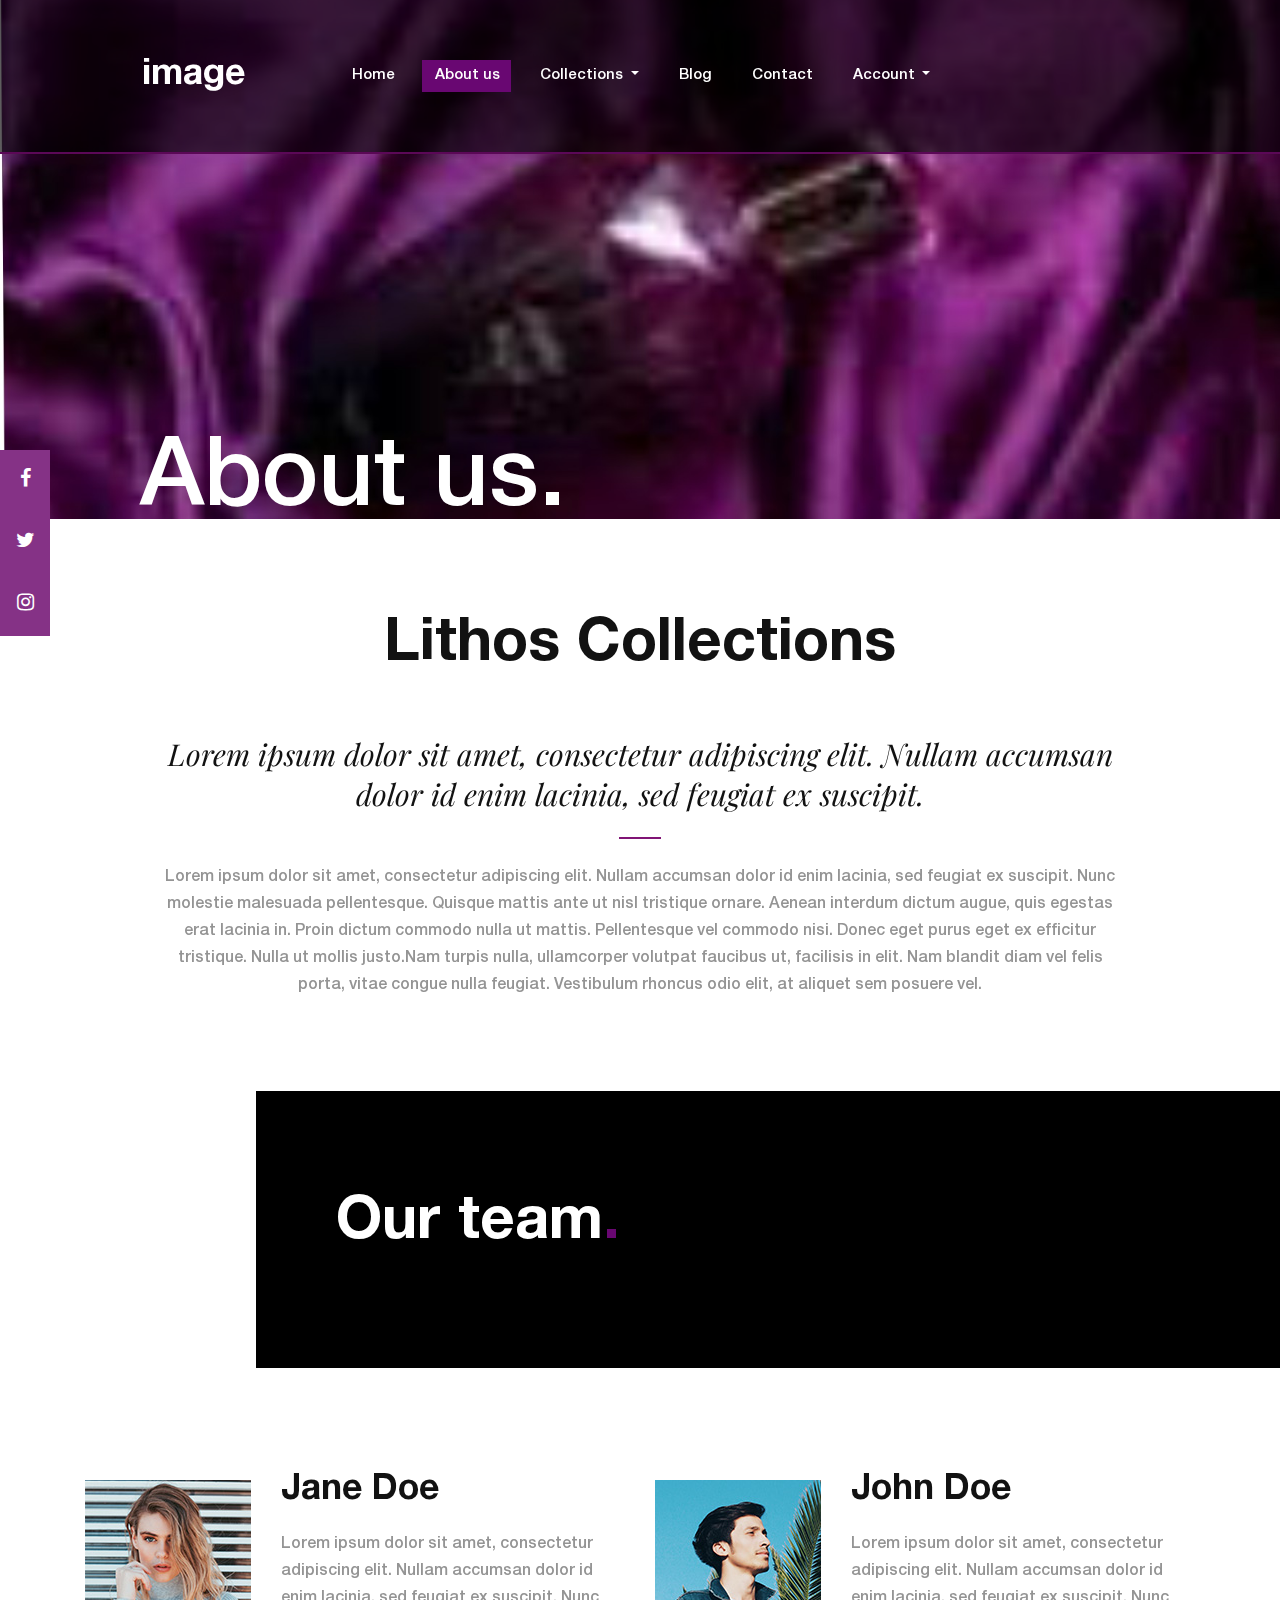
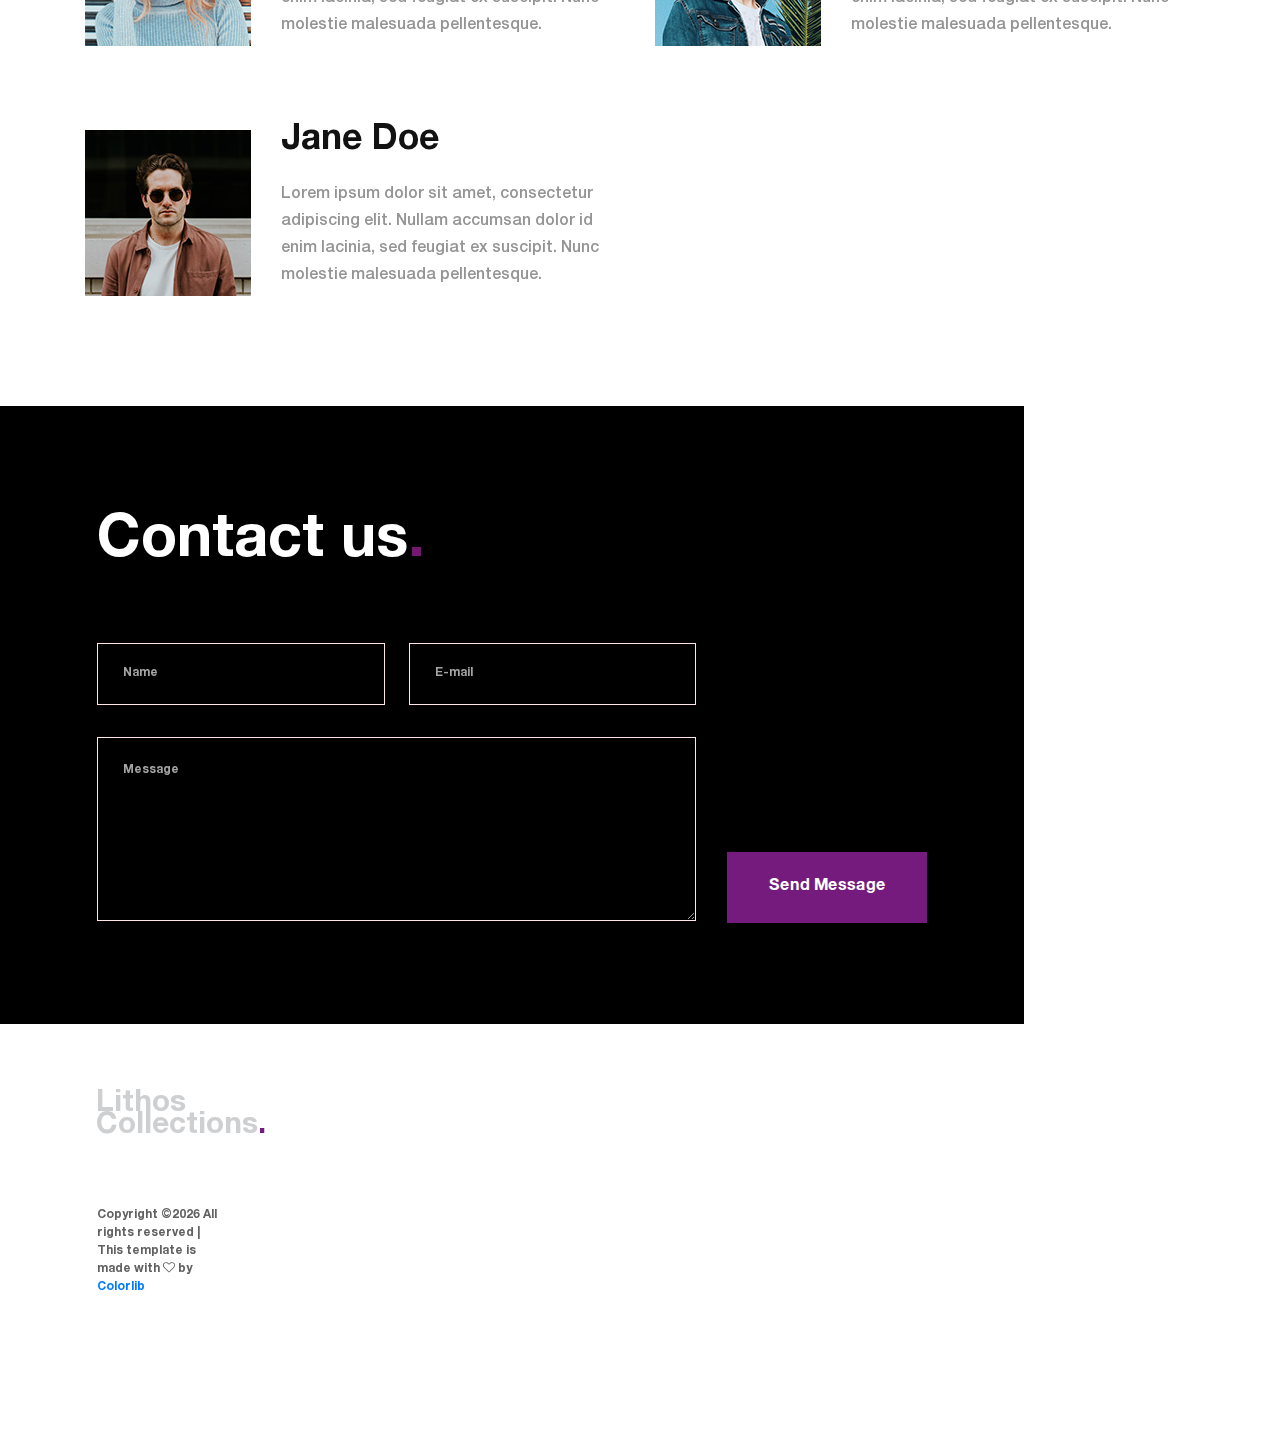
==== commit 634a601e: "links added" ====
--- a/about.html
+++ b/about.html
@@ -4,7 +4,7 @@
 <title>About us</title>
 <meta charset="utf-8">
 <meta http-equiv="X-UA-Compatible" content="IE=edge">
-<meta name="description" content="Modelo template project">
+<meta name="description" content="Lithos Collections">
 <meta name="viewport" content="width=device-width, initial-scale=1">
 <link rel="stylesheet" type="text/css" href="styles/bootstrap-4.1.2/bootstrap.min.css">
 <link href="plugins/font-awesome-4.7.0/css/font-awesome.min.css" rel="stylesheet" type="text/css">
@@ -20,13 +20,15 @@
 	
 	<!-- Header -->
 
+
+
 	<header class="header">
 		<div class="header_content d-flex flex-row align-items-center justify-content-center">
 
 			<!-- Logo -->
 			<div class="logo_container d-flex flex-row align-items-center justify-content-start">
 				<div class="logo">
-					<a href="#">Lithos Collections</a>
+					<a href="#">image</a>
 				</div>
 				<div class="hamburger"><i class="fa fa-bars" aria-hidden="true"></i></div>
 			</div>
@@ -37,16 +39,28 @@
 					<li><a href="index.html">Home</a></li>
 					<li class="active"><a href="about.html">About us</a></li>
 					<li class="nav-item dropdown">
-      <a class="nav-link dropdown-toggle" href="#" id="navbardrop" data-toggle="dropdown">
+      <a class="dropdown-toggle" href="#" id="navbardrop" data-toggle="dropdown">
         Collections
       </a>
       <div class="dropdown-menu">
         <a class="dropdown-item" href="#">Noir</a>
-        <a class="dropdown-item" href="#">Violette</a>
+		<a class="dropdown-item" href="#">Violette</a>
+		<a class="dropdown-item" href="#">Nuit</a>
       </div>
     </li>
 					<li><a href="blog.html">Blog</a></li>
 					<li><a href="contact.html">Contact</a></li>
+					<li class="nav-item dropdown">
+						<a class=" dropdown-toggle" href="#" id="navbardrop" data-toggle="dropdown">
+						Account
+						</a>
+						<div class="dropdown-menu">
+						  <a class="dropdown-item" href="#">Login</a>
+						  <a class="dropdown-item" href="#">Sign up</a>
+						  <a class="dropdown-item" href="#">Cart</a>
+						  <a class="dropdown-item" href="#">Wishlist</a>
+						</div>
+					  </li>
 				</ul>
 			</nav>
 
@@ -55,16 +69,11 @@
 	</header>
 
 	<!-- Social Bar -->
-
-	<div class="social_bar">
-		<div class="d-flex flex-row align-items-center justify-content-start">
-			<ul class="d-flex flex-row align-items-start justify-content-start">
-				<li><a href="#">Facebook</a></li>
-				<li><a href="#">Twitter</a></li>
-				<li><a href="#">Instagram</a></li>
-			</ul>
-		</div>
-	</div>
+	<div class="icon-bar">
+		<a href="https://www.facebook.com/lithos.perfume" class="facebook"><i class="fa fa-facebook"></i></a> 
+		<a href="#" class="twitter"><i class="fa fa-twitter"></i></a> 
+		<a href="#" class="instagram"><i class="fa fa-instagram"></i></a> 
+	  </div>
 
 	<!-- Menu -->
 
@@ -76,7 +85,7 @@
 					<li><a href="index.html">Home<span>.</span></a></li>
 					<li><a href="about.html">About us<span>.</span></a></li>
 					<li class="nav-item dropdown">
-      <a class="nav-link dropdown-toggle" href="#" id="navbardrop" data-toggle="dropdown">
+      <a class="dropdown-toggle" href="#" id="navbardrop" data-toggle="dropdown">
         Collections
       </a>
       <div class="dropdown-menu">
@@ -86,6 +95,17 @@
     </li>
 					<li><a href="blog.html">Blog</a></li>
 					<li><a href="contact.html">Contact<span>.</span></a></li>
+					<li class="nav-item dropdown">
+						<a class="dropdown-toggle" href="#" id="navbardrop" data-toggle="dropdown">
+						Account
+						</a>
+						<div class="dropdown-menu">
+						  <a class="dropdown-item" href="#">Login</a>
+						  <a class="dropdown-item" href="#">Sign up</a>
+						  <a class="dropdown-item" href="#">Cart</a>
+						  <a class="dropdown-item" href="#">Wishlist</a>
+						</div>
+					  </li>
 				</ul>
 			</nav>
 			
@@ -95,9 +115,8 @@
 	<!-- Home -->
 
 	<div class="home">
-		<div class="parallax_background parallax-window" data-parallax="scroll" data-image-src="images/about.jpg" data-speed="0.8"></div>
+		<div class="parallax_background parallax-window" data-parallax="scroll" data-image-src="images/violette.jpg" data-speed="0.8"></div>
 		<div class="home_title">About us.</div>
-		<div class="home_contact scroll_to d-flex flex-row align-items-end justify-content-center" data-scroll-to="#contact">Get in touch</div>
 	</div>
 
 	<!-- Intro -->
--- a/styles/about.css
+++ b/styles/about.css
@@ -341,13 +341,14 @@
 3. Header
 *********************************/
 
+
 .header
 {
 	position: fixed;
 	top: 0;
 	left: 0;
 	width: 100%;
-	background: #0b0208;
+	background: rgba(0,0,0,0.63);
 	border-bottom: solid 2px #5b0857;
 	z-index: 100;
 }
@@ -421,6 +422,32 @@
 .header.scrolled .logo a
 {
 	font-size: 30px;
+}
+.dropdown-menu.show {
+    display: block;
+}
+.dropdown-menu[x-placement^=bottom], .dropdown-menu[x-placement^=left], .dropdown-menu[x-placement^=right], .dropdown-menu[x-placement^=top] {
+    right: auto;
+    bottom: auto;
+}
+.dropdown-menu {
+    position: absolute;
+    top: 100%;
+    left: 0;
+    z-index: 1000;
+    display: none;
+    float: left;
+    min-width: 10rem;
+    padding: .5rem 0;
+    margin: .125rem 0 0;
+    font-size: 1rem;
+    color: #212529;
+    text-align: left;
+    list-style: none;
+    background-color: #853286;
+    background-clip: padding-box;
+    border: 1px solid rgba(0,0,0,.15);
+    border-radius: .25rem;
 }
 .logo a span
 {
@@ -493,43 +520,54 @@
 4. Social Bar
 *********************************/
 
-.social_bar
-{
-	position: absolute;
-	top: 519px;
+
+.icon-bar {
+	position: fixed;
+	top: 50%;
 	left: 0;
-	width: 519px;
+	width: 50px;
 	height: 98px;
 	background: #FFFFFF;
 	z-index: 101;
 	-webkit-transform-origin: top left;
 	transform-origin: top left;
-	-webkit-transform: rotate(-90deg);
-	-moz-transform: rotate(-90deg);
-	-ms-transform: rotate(-90deg);
-	-o-transform: rotate(-90deg);
-	transform: rotate(-90deg);
-}
-.social_bar > div
-{
-	width: 100%;
-	height: 100%;
-	padding-left: 0px;
-}
-.social_bar > div ul li:not(:last-child)
-{
-	margin-right: 58px;
-}
-.social_bar > div ul li a
-{
-	font-family: 'Roboto', sans-serif;
-	font-size: 24px;
-	font-weight: 700;
-	color: #121212;
-}
-.social_bar > div ul li a:hover
-{
-	color: #690772;
+	-webkit-transform: rotate(0deg);
+	-moz-transform: rotate(0deg);
+	-ms-transform: rotate(0deg);
+	-o-transform: rotate(0deg);
+	transform: rotate(0deg);
+}
+.icon-bar a {
+  display: block;
+  text-align: center;
+  padding: 16px;
+  transition: all 0.3s ease;
+  color: white;
+  font-size: 20px;
+}
+
+.icon-bar a:hover {
+  background-color: #000;
+}
+
+.facebook {
+  background: #853286;
+  color: white;
+}
+
+.twitter {
+  background: #853286;
+  color: white;
+}
+
+.instagram {
+  background: #853286;
+  color: white;
+}
+
+.content {
+  margin-left: 75px;
+  font-size: 30px;
 }
 
 /*********************************
